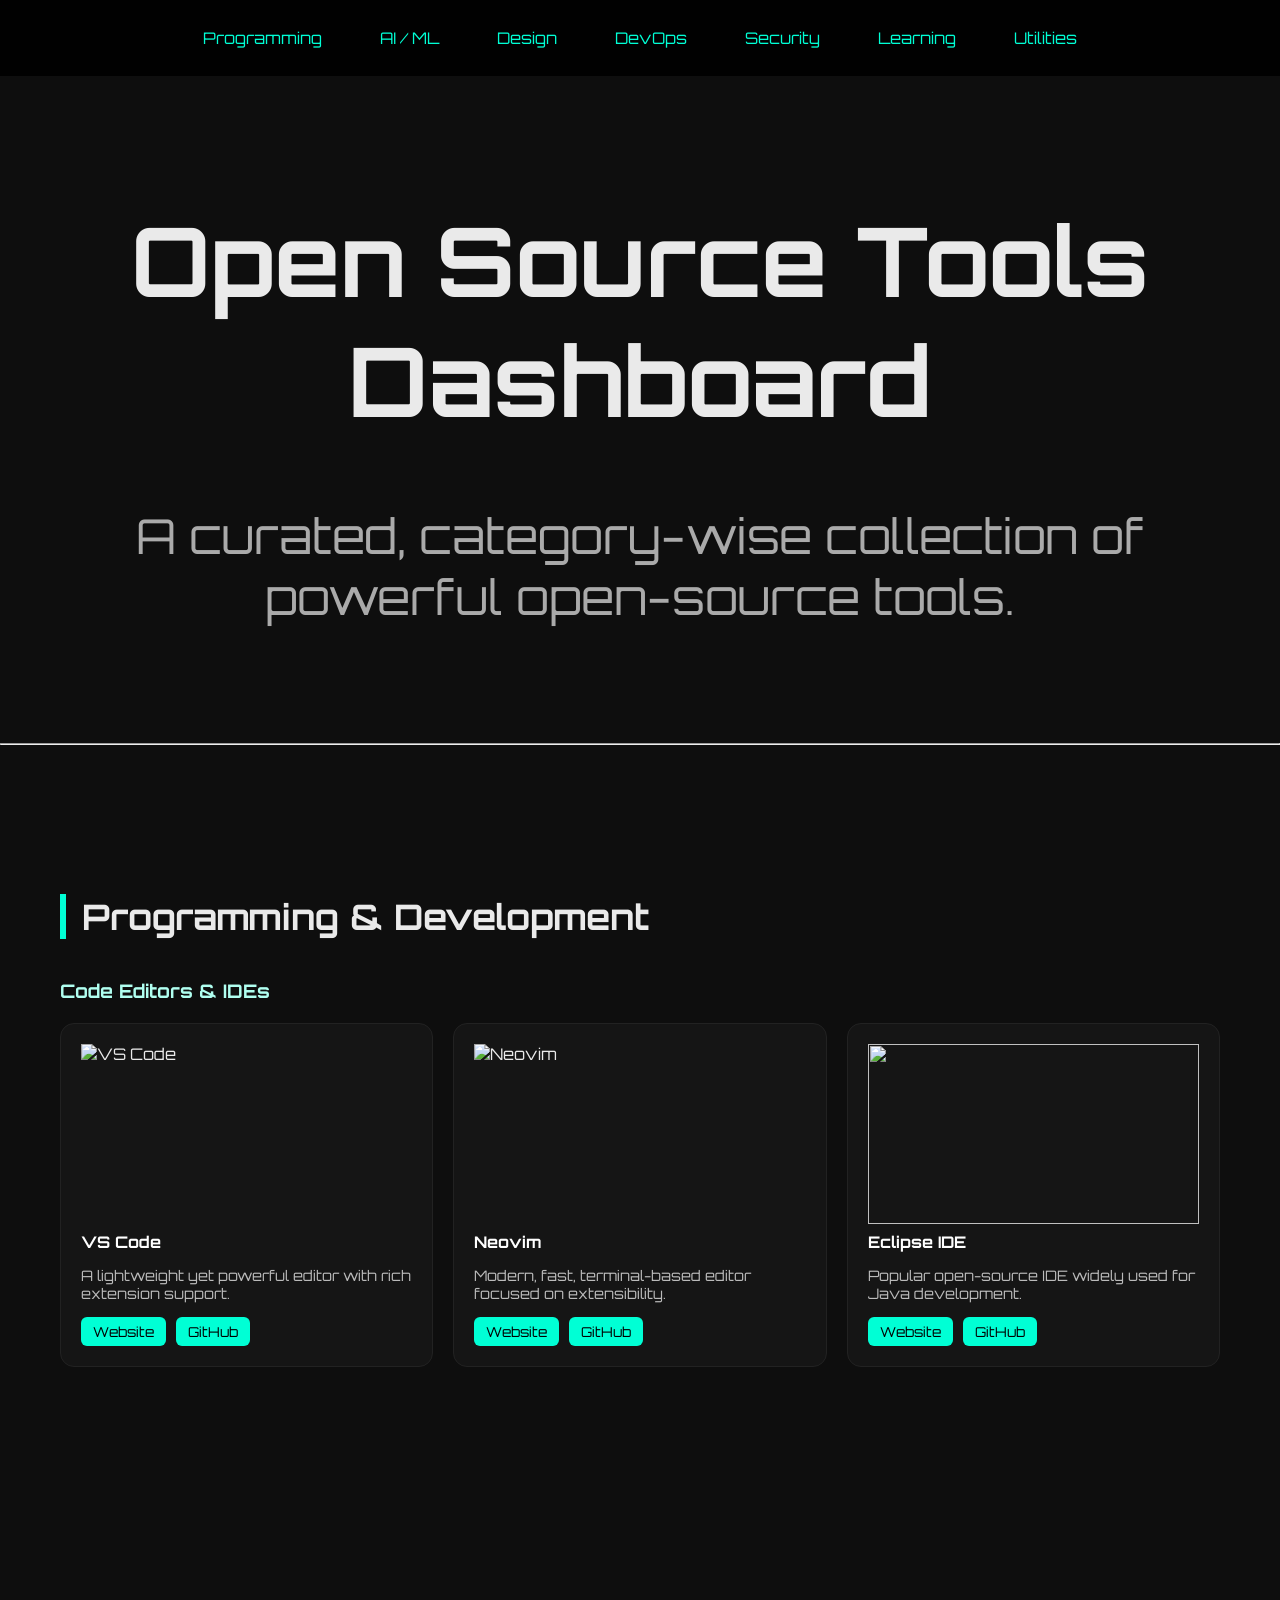
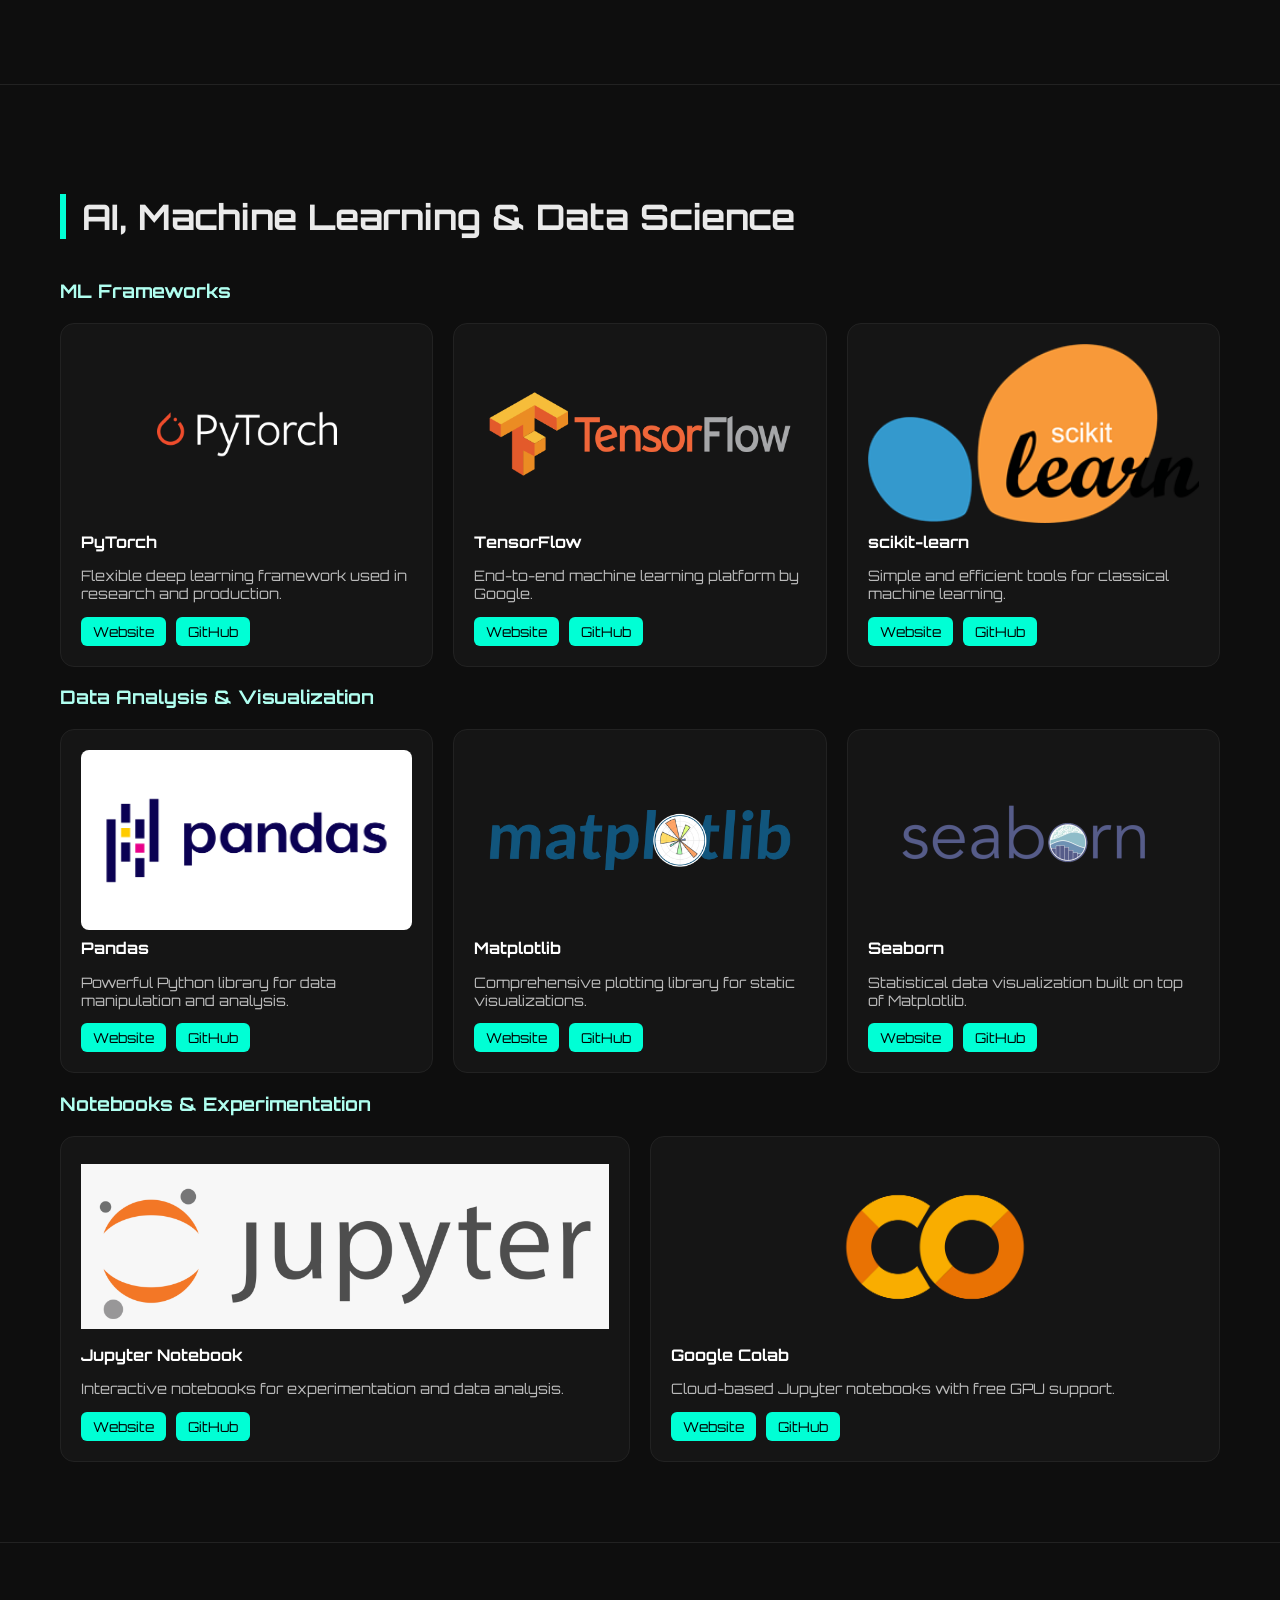
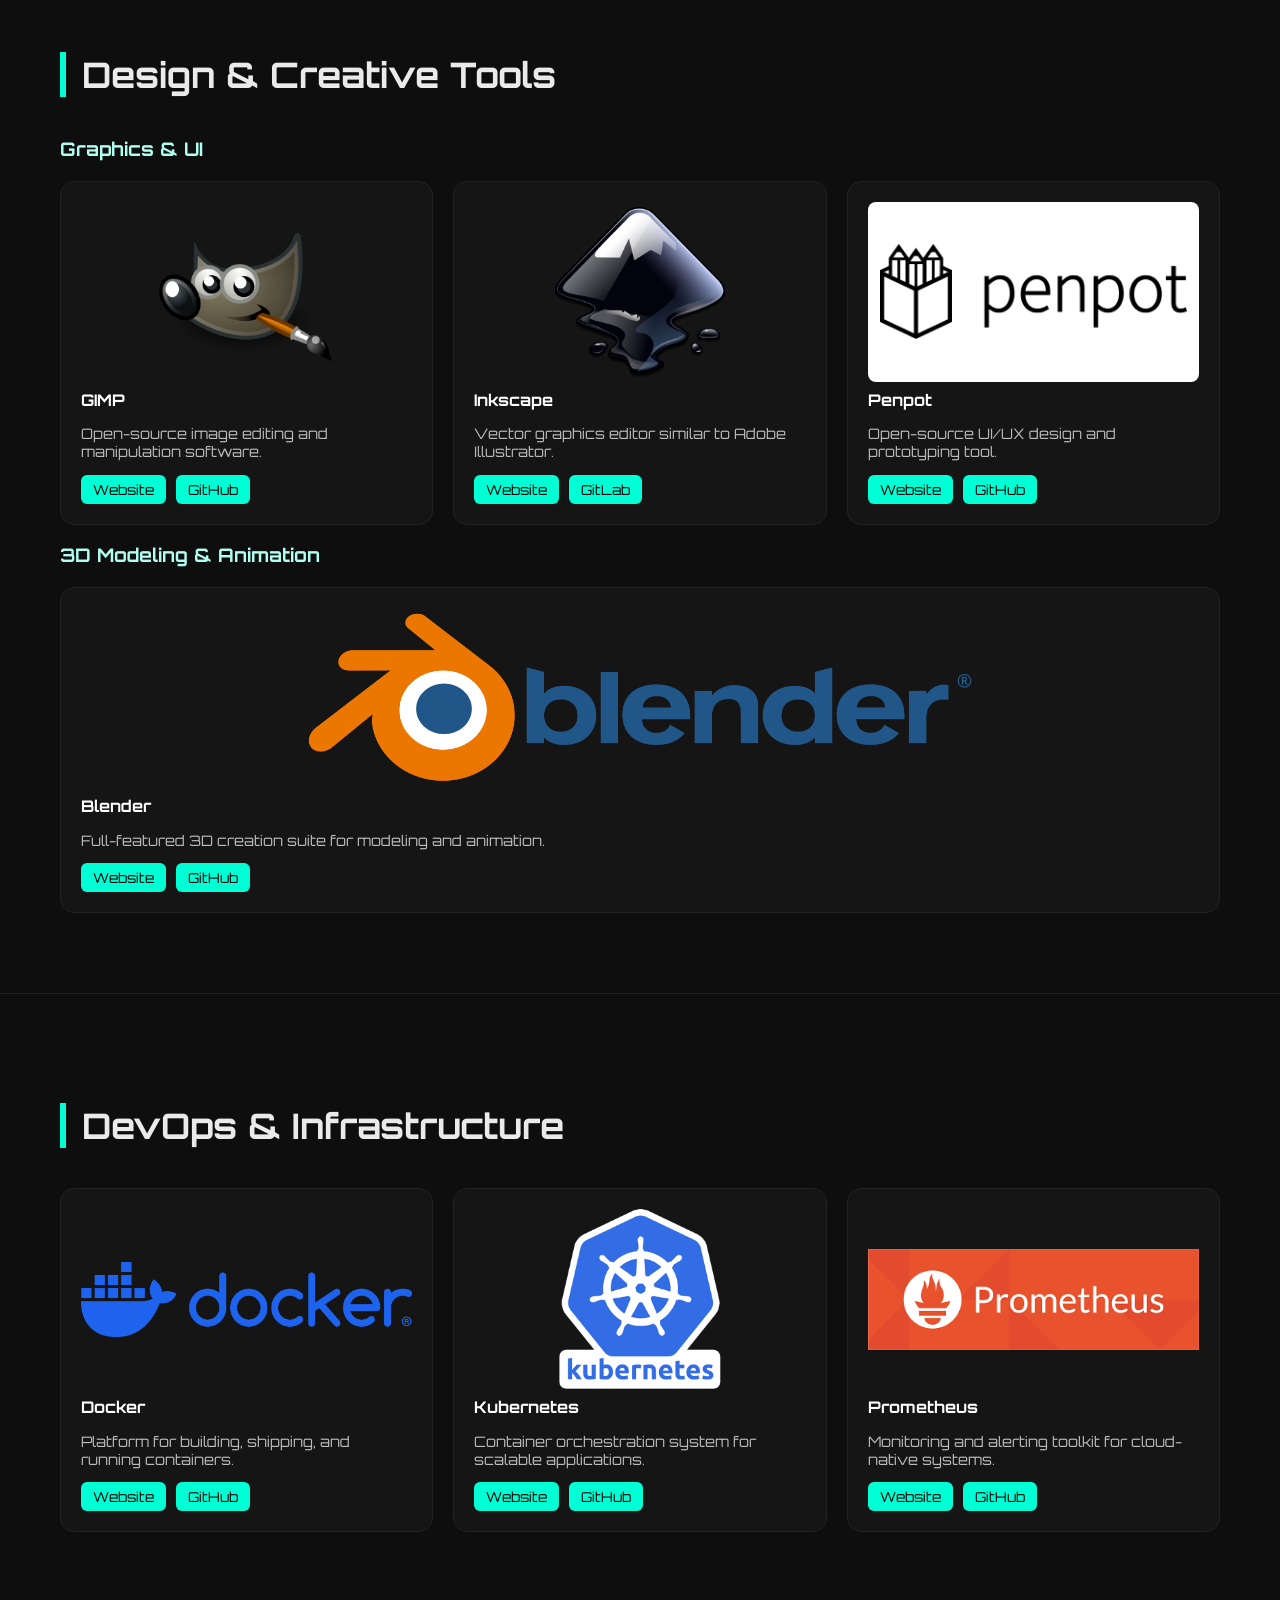
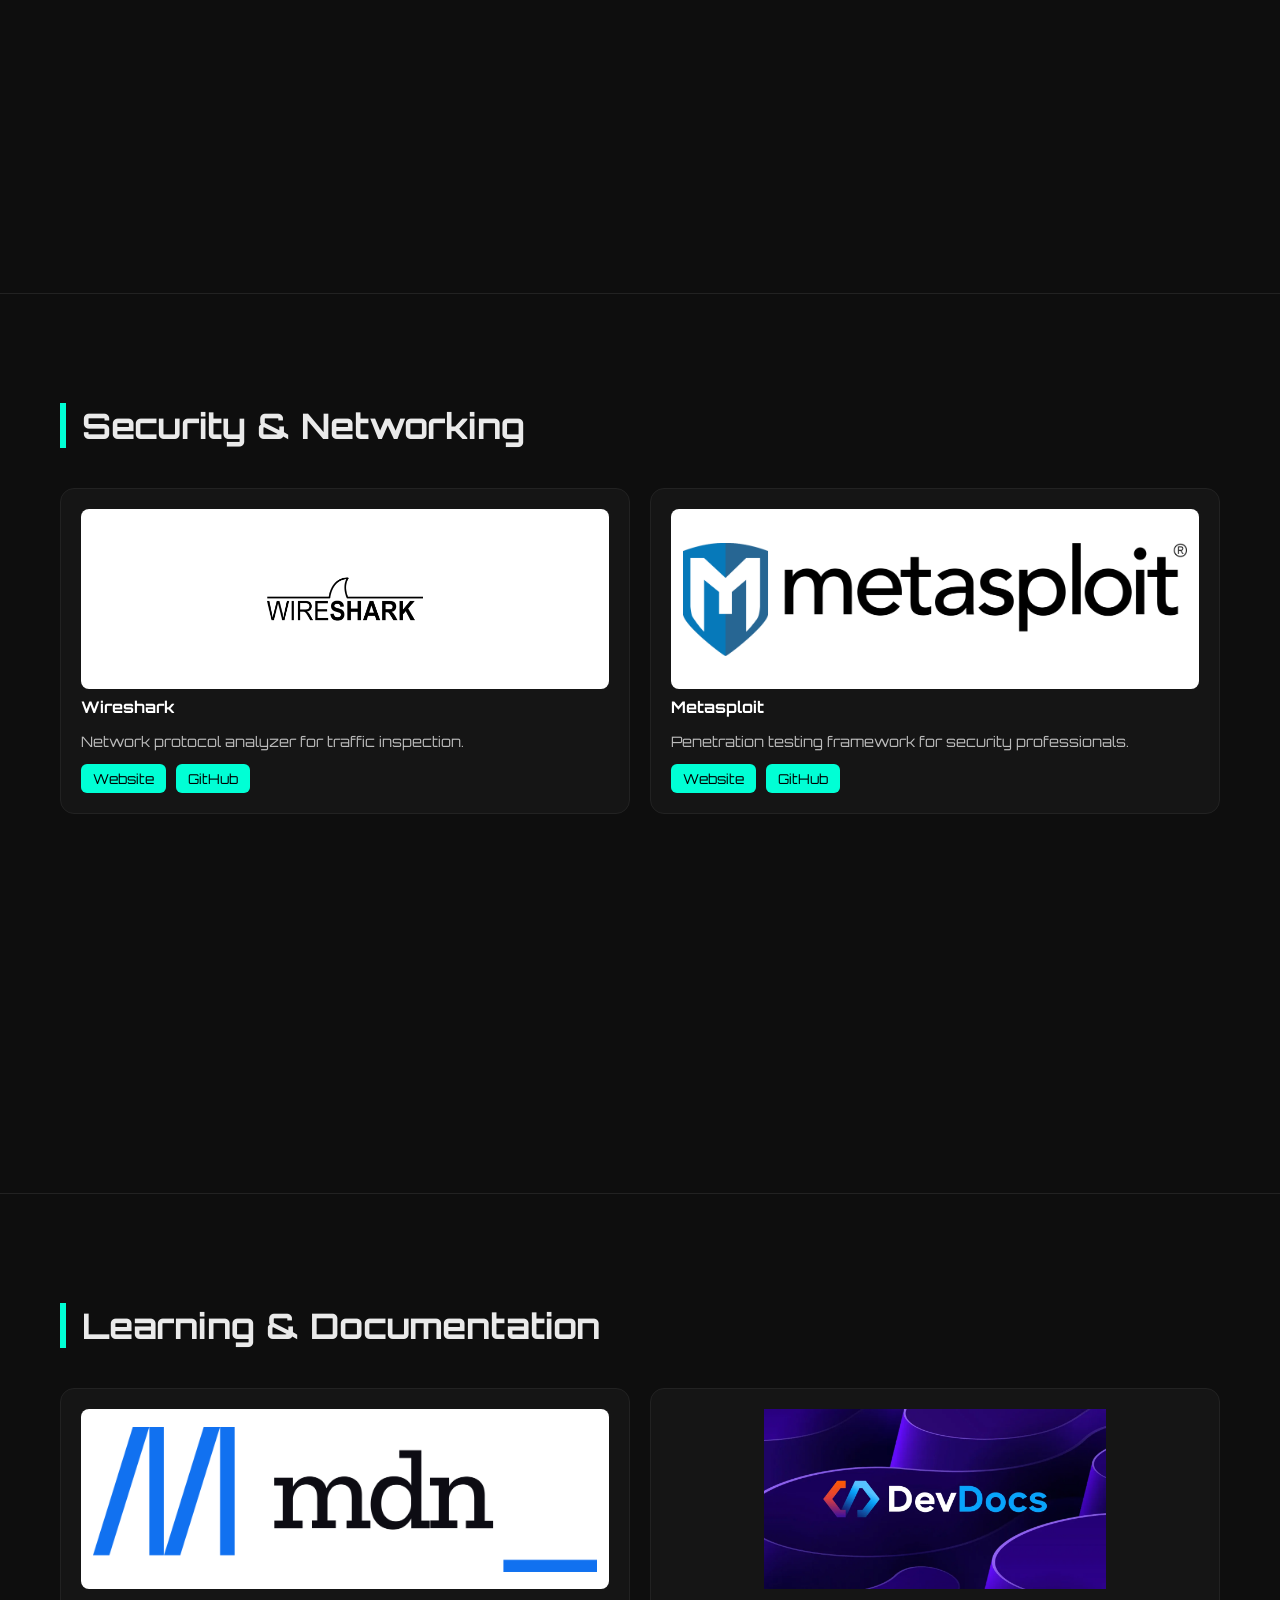
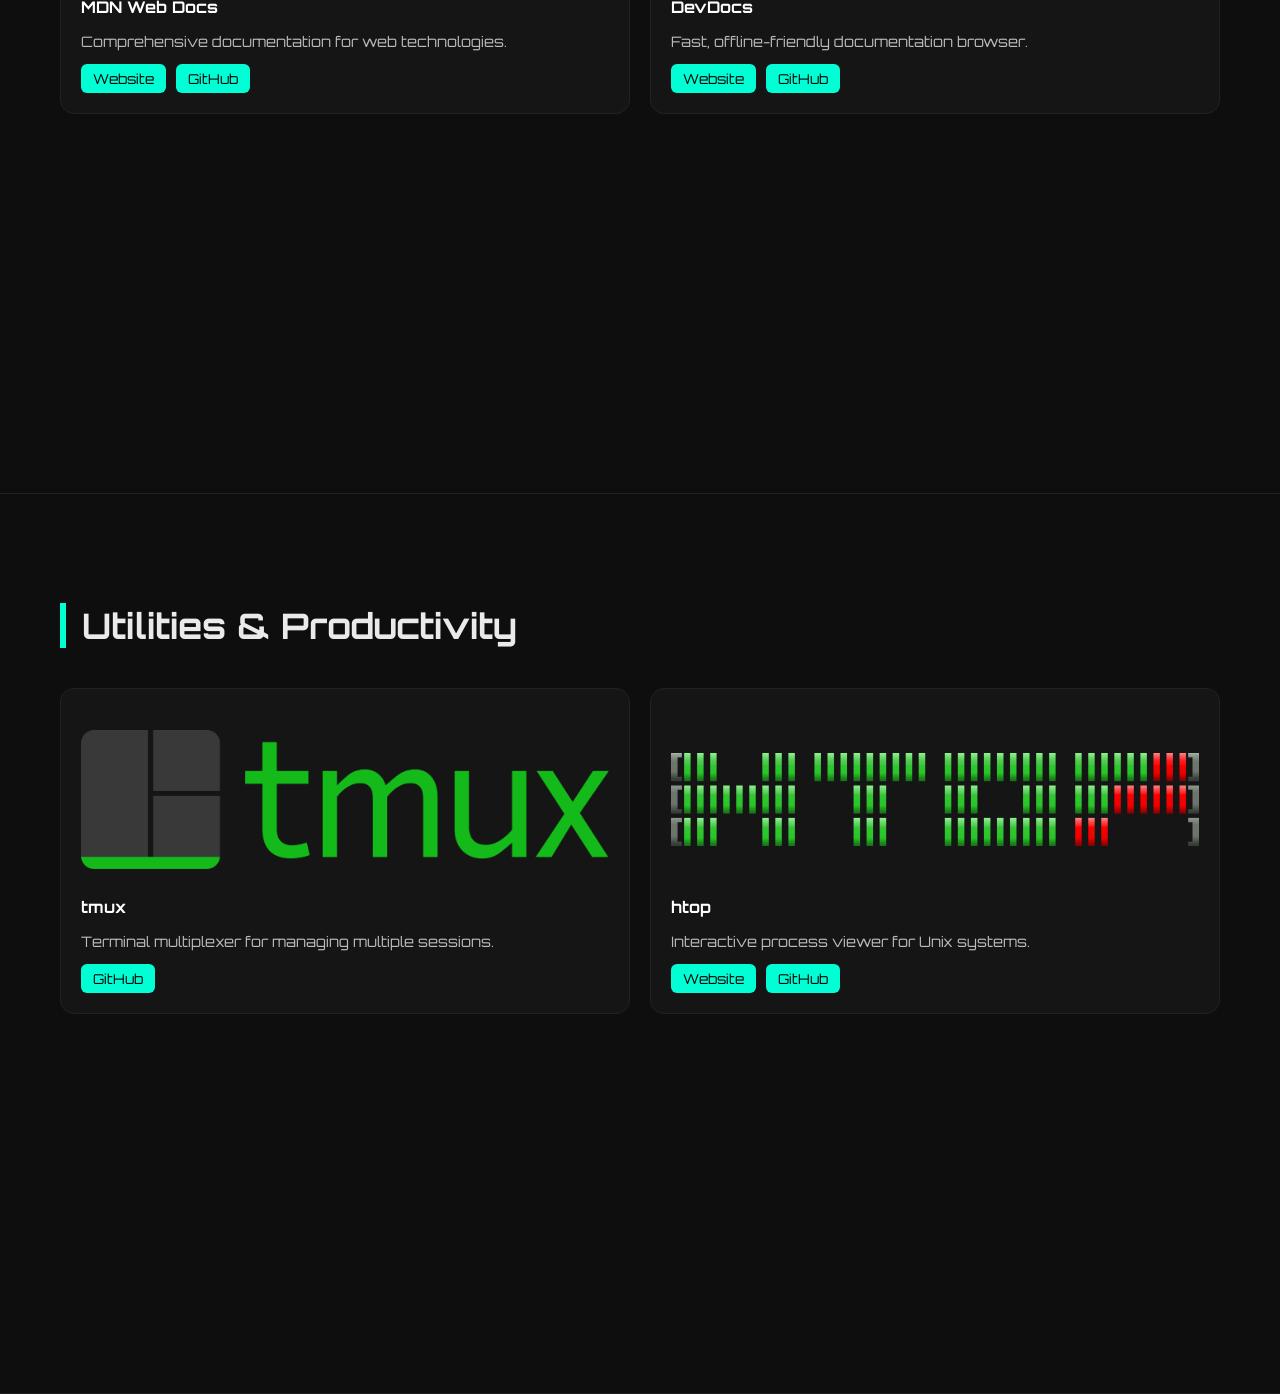
==== index.html @ a1ee07f9 "Rename main.html to index.html" ====
<!DOCTYPE html>
<html lang="en">

<head>
    <meta charset="UTF-8">
    <title>Open Source Tools Dashboard</title>

    <link rel="preconnect" href="https://fonts.googleapis.com">
    <link rel="preconnect" href="https://fonts.gstatic.com" crossorigin>
    <link href="https://fonts.googleapis.com/css2?family=Orbitron:wght@500&display=swap" rel="stylesheet">
    <link rel="stylesheet" href="app.css">
</head>

<body>

    <nav>
        <a href="#programming">Programming</a>
        <a href="#ai-ml">AI / ML</a>
        <a href="#design">Design</a>
        <a href="#devops">DevOps</a>
        <a href="#security">Security</a>
        <a href="#learning">Learning</a>
        <a href="#utilities">Utilities</a>
    </nav>

    <header style="padding:60px; text-align:center;">
        <h1 style="font-size:6rem;">Open Source Tools Dashboard</h1>
        <p style="color:#aaa;">
            A curated, category-wise collection of powerful open-source tools.
        </p>
    </header>
    <hr style="margin-bottom:40px">

    <div class="main">

        <section id="programming">
            <h2>Programming & Development</h2>

            <h3>Code Editors & IDEs</h3>
            <div class="tool-grid">
                <div class="tool-grid">
                    <div class="tool-card">
                        <img src="https://live.staticflickr.com/65535/53583665687_118df66792.jpg" alt="VS Code">
                        <h4>VS Code</h4>
                        <p>A lightweight yet powerful editor with rich extension support.</p>
                        <div class="tool-links">
                            <a href="https://code.visualstudio.com/" target="_blank">Website</a>
                            <a href="https://github.com/microsoft/vscode" target="_blank">GitHub</a>
                        </div>
                    </div>
                </div>


                <div class="tool-card">
                    <img src="https://live.staticflickr.com/4433/35978552310_2e17e04c25_w.jpg" alt="Neovim">
                    <h4>Neovim</h4>
                    <p>Modern, fast, terminal-based editor focused on extensibility.</p>
                    <div class="tool-links">
                        <a href="https://neovim.io/" target="_blank">Website</a>
                        <a href="https://github.com/neovim/neovim" target="_blank">GitHub</a>
                    </div>
                </div>

                <div class="tool-card">
                    <img src="https://download.eclipse.org/eclipse.org-common/themes/solstice/public/images/logo/eclipse-800x426.png">
                    <h4>Eclipse IDE</h4>
                    <p>Popular open-source IDE widely used for Java development.</p>
                    <div class="tool-links">
                        <a href="https://www.eclipse.org/" target="_blank">Website</a>
                        <a href="https://github.com/eclipse" target="_blank">GitHub</a>
                    </div>
                </div>
            </div>
        </section>

        <section id="ai-ml">
            <h2>AI, Machine Learning & Data Science</h2>

            <section id="ml-frameworks">
                <h3>ML Frameworks</h3>
                <div class="tool-grid">
                    <div class="tool-card">
                        <img src="images/pytorch.png">
                        <h4>PyTorch</h4>
                        <p>Flexible deep learning framework used in research and production.</p>
                        <div class="tool-links">
                            <a href="https://pytorch.org/" target="_blank">Website</a>
                            <a href="https://github.com/pytorch/pytorch" target="_blank">GitHub</a>
                        </div>
                    </div>

                    <div class="tool-card">
                        <img src="images/tensorflow.webp">
                        <h4>TensorFlow</h4>
                        <p>End-to-end machine learning platform by Google.</p>
                        <div class="tool-links">
                            <a href="https://www.tensorflow.org/" target="_blank">Website</a>
                            <a href="https://github.com/tensorflow/tensorflow" target="_blank">GitHub</a>
                        </div>
                    </div>

                    <div class="tool-card">
                        <img src="images/scikitlearn.webp">
                        <h4>scikit-learn</h4>
                        <p>Simple and efficient tools for classical machine learning.</p>
                        <div class="tool-links">
                            <a href="https://scikit-learn.org/" target="_blank">Website</a>
                            <a href="https://github.com/scikit-learn/scikit-learn" target="_blank">GitHub</a>
                        </div>
                    </div>
                </div>
            </section>

            <section id="data-analysis">
                <h3>Data Analysis & Visualization</h3>
                <div class="tool-grid">
                    <div class="tool-card">
                        <img src="images/pandas.png" class="dark">
                        <h4>Pandas</h4>
                        <p>Powerful Python library for data manipulation and analysis.</p>
                        <div class="tool-links">
                            <a href="https://pandas.pydata.org/" target="_blank">Website</a>
                            <a href="https://github.com/pandas-dev/pandas" target="_blank">GitHub</a>
                        </div>
                    </div>

                    <div class="tool-card">
                        <img src="images/matplotlib.webp" height="200" width="400">
                        <h4>Matplotlib</h4>
                        <p>Comprehensive plotting library for static visualizations.</p>
                        <div class="tool-links">
                            <a href="https://matplotlib.org/" target="_blank">Website</a>
                            <a href="https://github.com/matplotlib/matplotlib" target="_blank">GitHub</a>
                        </div>
                    </div>

                    <div class="tool-card">
                        <img src="images/seaborn.webp">
                        <h4>Seaborn</h4>
                        <p>Statistical data visualization built on top of Matplotlib.</p>
                        <div class="tool-links">
                            <a href="https://seaborn.pydata.org/" target="_blank">Website</a>
                            <a href="https://github.com/mwaskom/seaborn" target="_blank">GitHub</a>
                        </div>
                    </div>
                </div>
            </section>

            <section id="notebooks">
                <h3>Notebooks & Experimentation</h3>
                <div class="tool-grid">
                    <div class="tool-card">
                        <img src="images/jupyter.png">
                        <h4>Jupyter Notebook</h4>
                        <p>Interactive notebooks for experimentation and data analysis.</p>
                        <div class="tool-links">
                            <a href="https://jupyter.org/" target="_blank">Website</a>
                            <a href="https://github.com/jupyter/notebook" target="_blank">GitHub</a>
                        </div>
                    </div>

                    <div class="tool-card">
                        <img src="images/googlecolab.png">
                        <h4>Google Colab</h4>
                        <p>Cloud-based Jupyter notebooks with free GPU support.</p>
                        <div class="tool-links">
                            <a href="https://colab.research.google.com/" target="_blank">Website</a>
                            <a href="https://github.com/googlecolab" target="_blank">GitHub</a>
                        </div>
                    </div>
                </div>
            </section>
        </section>

        <section id="design">
            <h2>Design & Creative Tools</h2>

            <h3>Graphics & UI</h3>
            <div class="tool-grid">
                <div class="tool-card">
                    <img src="images/gimp.png">
                    <h4>GIMP</h4>
                    <p>Open-source image editing and manipulation software.</p>
                    <div class="tool-links">
                        <a href="https://www.gimp.org/" target="_blank">Website</a>
                        <a href="https://github.com/GNOME/gimp" target="_blank">GitHub</a>
                    </div>
                </div>

                <div class="tool-card">
                    <img src="images/inkscape.webp">
                    <h4>Inkscape</h4>
                    <p>Vector graphics editor similar to Adobe Illustrator.</p>
                    <div class="tool-links">
                        <a href="https://inkscape.org/" target="_blank">Website</a>
                        <a href="https://gitlab.com/inkscape/inkscape" target="_blank">GitLab</a>
                    </div>
                </div>

                <div class="tool-card">
                    <img src="images/penpot.png" class="dark">
                    <h4>Penpot</h4>
                    <p>Open-source UI/UX design and prototyping tool.</p>
                    <div class="tool-links">
                        <a href="https://penpot.app/" target="_blank">Website</a>
                        <a href="https://github.com/penpot/penpot" target="_blank">GitHub</a>
                    </div>
                </div>
            </div>

            <h3>3D Modeling & Animation</h3>
            <div class="tool-grid">
                <div class="tool-card">
                    <img src="images/blender.png">
                    <h4>Blender</h4>
                    <p>Full-featured 3D creation suite for modeling and animation.</p>
                    <div class="tool-links">
                        <a href="https://www.blender.org/" target="_blank">Website</a>
                        <a href="https://github.com/blender/blender" target="_blank">GitHub</a>
                    </div>
                </div>
            </div>
        </section>

        <section id="devops">
            <h2>DevOps & Infrastructure</h2>

            <div class="tool-grid">
                <div class="tool-card">
                    <img src="images/docker.png">
                    <h4>Docker</h4>
                    <p>Platform for building, shipping, and running containers.</p>
                    <div class="tool-links">
                        <a href="https://www.docker.com/" target="_blank">Website</a>
                        <a href="https://github.com/docker/docker-ce" target="_blank">GitHub</a>
                    </div>
                </div>

                <div class="tool-card">
                    <img src="images/kubernetes.png">
                    <h4>Kubernetes</h4>
                    <p>Container orchestration system for scalable applications.</p>
                    <div class="tool-links">
                        <a href="https://kubernetes.io/" target="_blank">Website</a>
                        <a href="https://github.com/kubernetes/kubernetes" target="_blank">GitHub</a>
                    </div>
                </div>

                <div class="tool-card">
                    <img src="images/prometheus.png">
                    <h4>Prometheus</h4>
                    <p>Monitoring and alerting toolkit for cloud-native systems.</p>
                    <div class="tool-links">
                        <a href="https://prometheus.io/" target="_blank">Website</a>
                        <a href="https://github.com/prometheus/prometheus" target="_blank">GitHub</a>
                    </div>
                </div>
            </div>
        </section>

        <section id="security">
            <h2>Security & Networking</h2>

            <div class="tool-grid">
                <div class="tool-card">
                    <img src="images/wireshark.png" class="dark">
                    <h4>Wireshark</h4>
                    <p>Network protocol analyzer for traffic inspection.</p>
                    <div class="tool-links">
                        <a href="https://www.wireshark.org/" target="_blank">Website</a>
                        <a href="https://github.com/wireshark/wireshark" target="_blank">GitHub</a>
                    </div>
                </div>

                <div class="tool-card">
                    <img src="images/metasploit.png" class="dark">
                    <h4>Metasploit</h4>
                    <p>Penetration testing framework for security professionals.</p>
                    <div class="tool-links">
                        <a href="https://www.metasploit.com/" target="_blank">Website</a>
                        <a href="https://github.com/rapid7/metasploit-framework" target="_blank">GitHub</a>
                    </div>
                </div>
            </div>
        </section>

        <section id="learning">
            <h2>Learning & Documentation</h2>

            <div class="tool-grid">
                <div class="tool-card">
                    <img src="images/mdnwebdocs.png" class="dark">
                    <h4>MDN Web Docs</h4>
                    <p>Comprehensive documentation for web technologies.</p>
                    <div class="tool-links">
                        <a href="https://developer.mozilla.org/" target="_blank">Website</a>
                        <a href="https://github.com/mdn/content" target="_blank">GitHub</a>
                    </div>
                </div>

                <div class="tool-card">
                    <img src="images/devdocs.webp">
                    <h4>DevDocs</h4>
                    <p>Fast, offline-friendly documentation browser.</p>
                    <div class="tool-links">
                        <a href="https://devdocs.io/" target="_blank">Website</a>
                        <a href="https://github.com/freeCodeCamp/devdocs" target="_blank">GitHub</a>
                    </div>
                </div>
            </div>
        </section>

        <section id="utilities">
            <h2>Utilities & Productivity</h2>

            <div class="tool-grid">
                <div class="tool-card">
                    <img src="images/tmux.png">
                    <h4>tmux</h4>
                    <p>Terminal multiplexer for managing multiple sessions.</p>
                    <div class="tool-links">
                        <a href="https://github.com/tmux/tmux" target="_blank">GitHub</a>
                    </div>
                </div>

                <div class="tool-card">
                    <img src="images/htop.png">
                    <h4>htop</h4>
                    <p>Interactive process viewer for Unix systems.</p>
                    <div class="tool-links">
                        <a href="https://htop.dev/" target="_blank">Website</a>
                        <a href="https://github.com/htop-dev/htop" target="_blank">GitHub</a>
                    </div>
                </div>
            </div>
        </section>

    </div>


</body>

</html>
---- app.css ----
* {
    box-sizing: border-box;
}

html {
    scroll-behavior: smooth;
}

body {
    margin: 0;
    background-color: #0e0e0e;
    color: #eaeaea;
    font-family: 'Orbitron', sans-serif;
}

header{
    font-size:3rem;
}

nav {
    position: sticky;
    top: 0;
    z-index: 100;
    display: flex;
    justify-content: center;
    gap: 30px;
    padding: 20px;
    background: rgba(0, 0, 0, 0.9);
}

nav a {
    color: #00ffd5;
    text-decoration: none;
    padding: 8px 14px;
    border-radius: 6px;
}

nav a:hover {
    background: #00ffd5;
    color: #000;
}

.main>section {
    min-height: 100vh;
    padding: 80px 60px;
    border-bottom: 1px solid #222;
}

h2 {
    font-size: 2.2rem;
    border-left: 6px solid #00ffd5;
    padding-left: 16px;
    margin-bottom: 40px;
}

h3 {
    color: #b0fff0;
    margin-bottom: 20px;
}


.tool-grid {
    display: grid;
    grid-template-columns: repeat(auto-fit, minmax(260px, 1fr));
    gap: 20px;
}





/* CARD PROPSS: */ 
.tool-card {
    background: #151515;
    border-radius: 14px;
    padding: 20px;
    border: 1px solid #222;
}

.tool-card img {
    width: 100%;
    height: 180px;
    object-fit: contain;
    display: block;
}

.tool-card img.dark {
    background: #fff;
    padding: 12px;
    border-radius: 8px;
}

.tool-card h4 {
    margin: 8px 0;
    color: #fff;
}

.tool-card p {
    font-size: 0.9rem;
    color: #bbb;
}

.tool-card:hover {
  transform: translateY(-6px);
  transition: transform 0.2s ease;
}


.tool-links {
    margin-top: 12px;
    display: flex;
    gap: 10px;
}

.tool-links a {
    background: #00ffd5;
    color: #000;
    padding: 6px 12px;
    border-radius: 6px;
    text-decoration: none;
    font-size: 0.85rem;
}
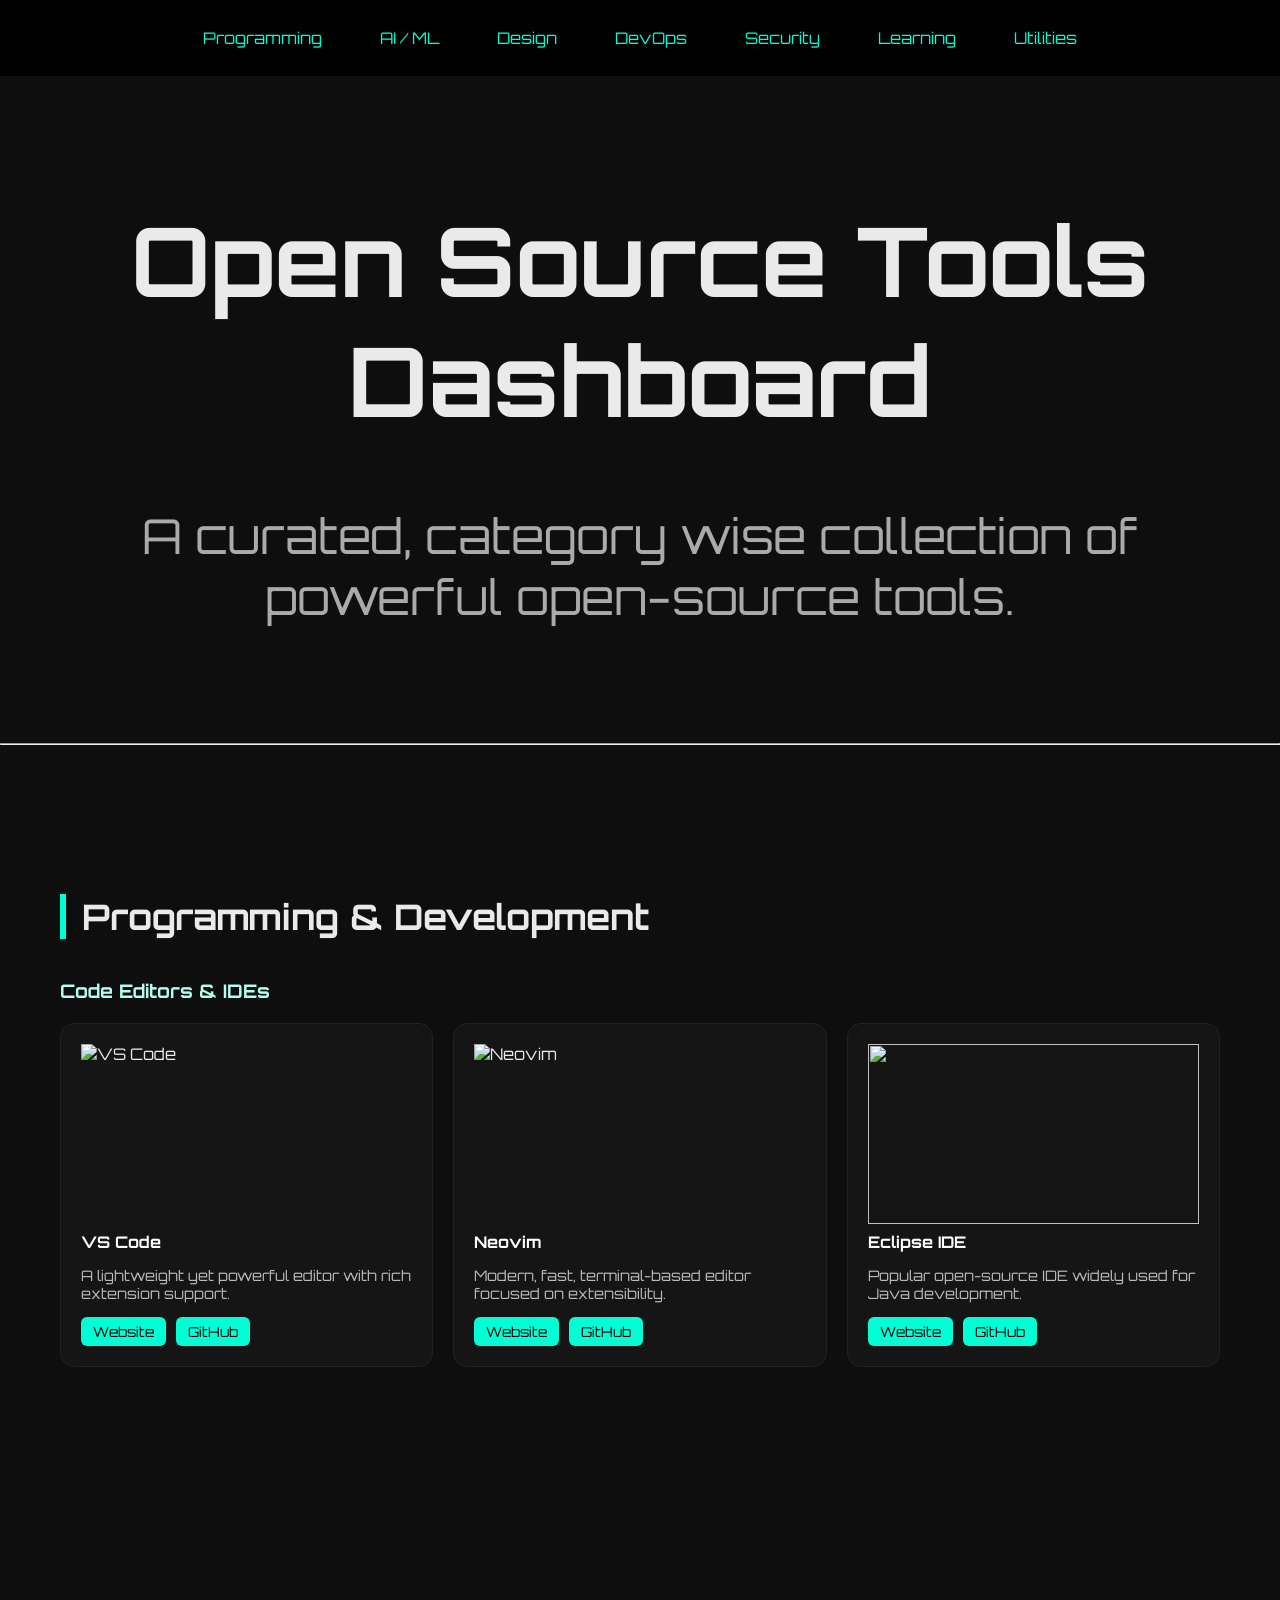
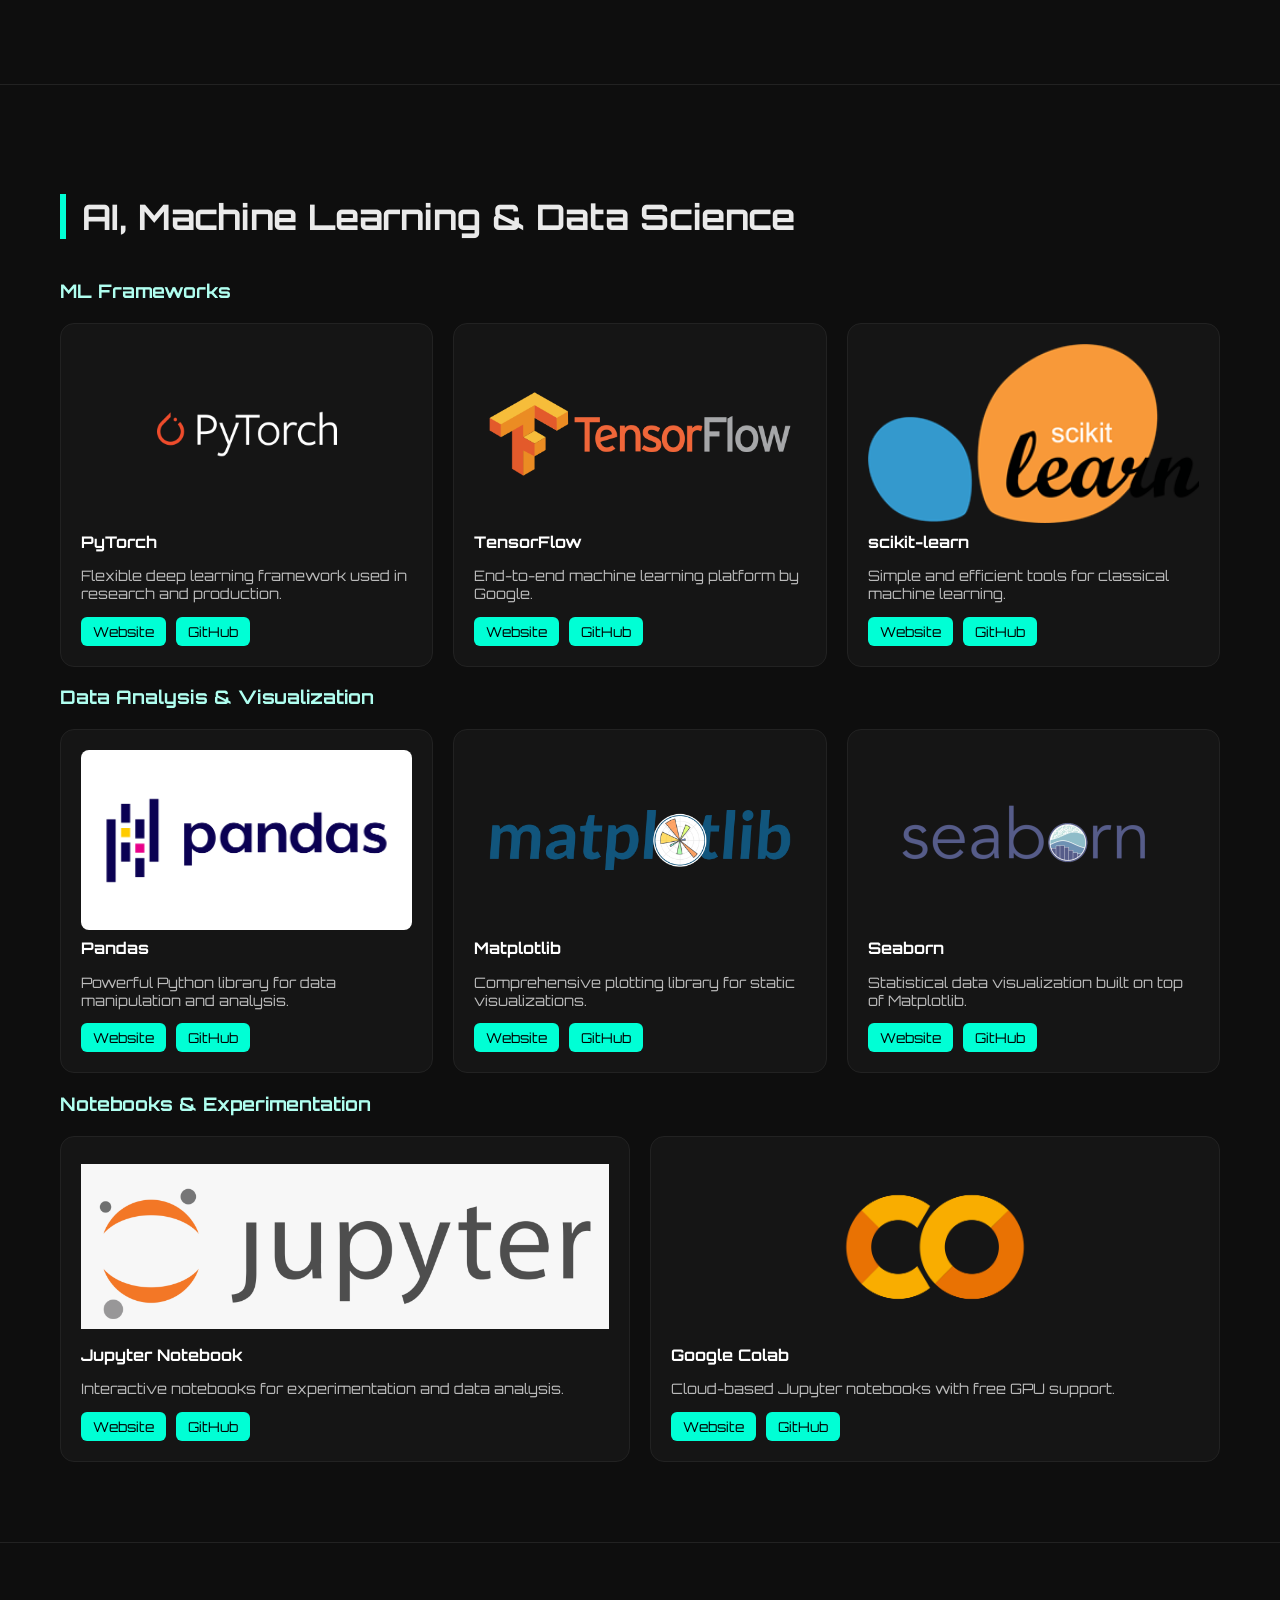
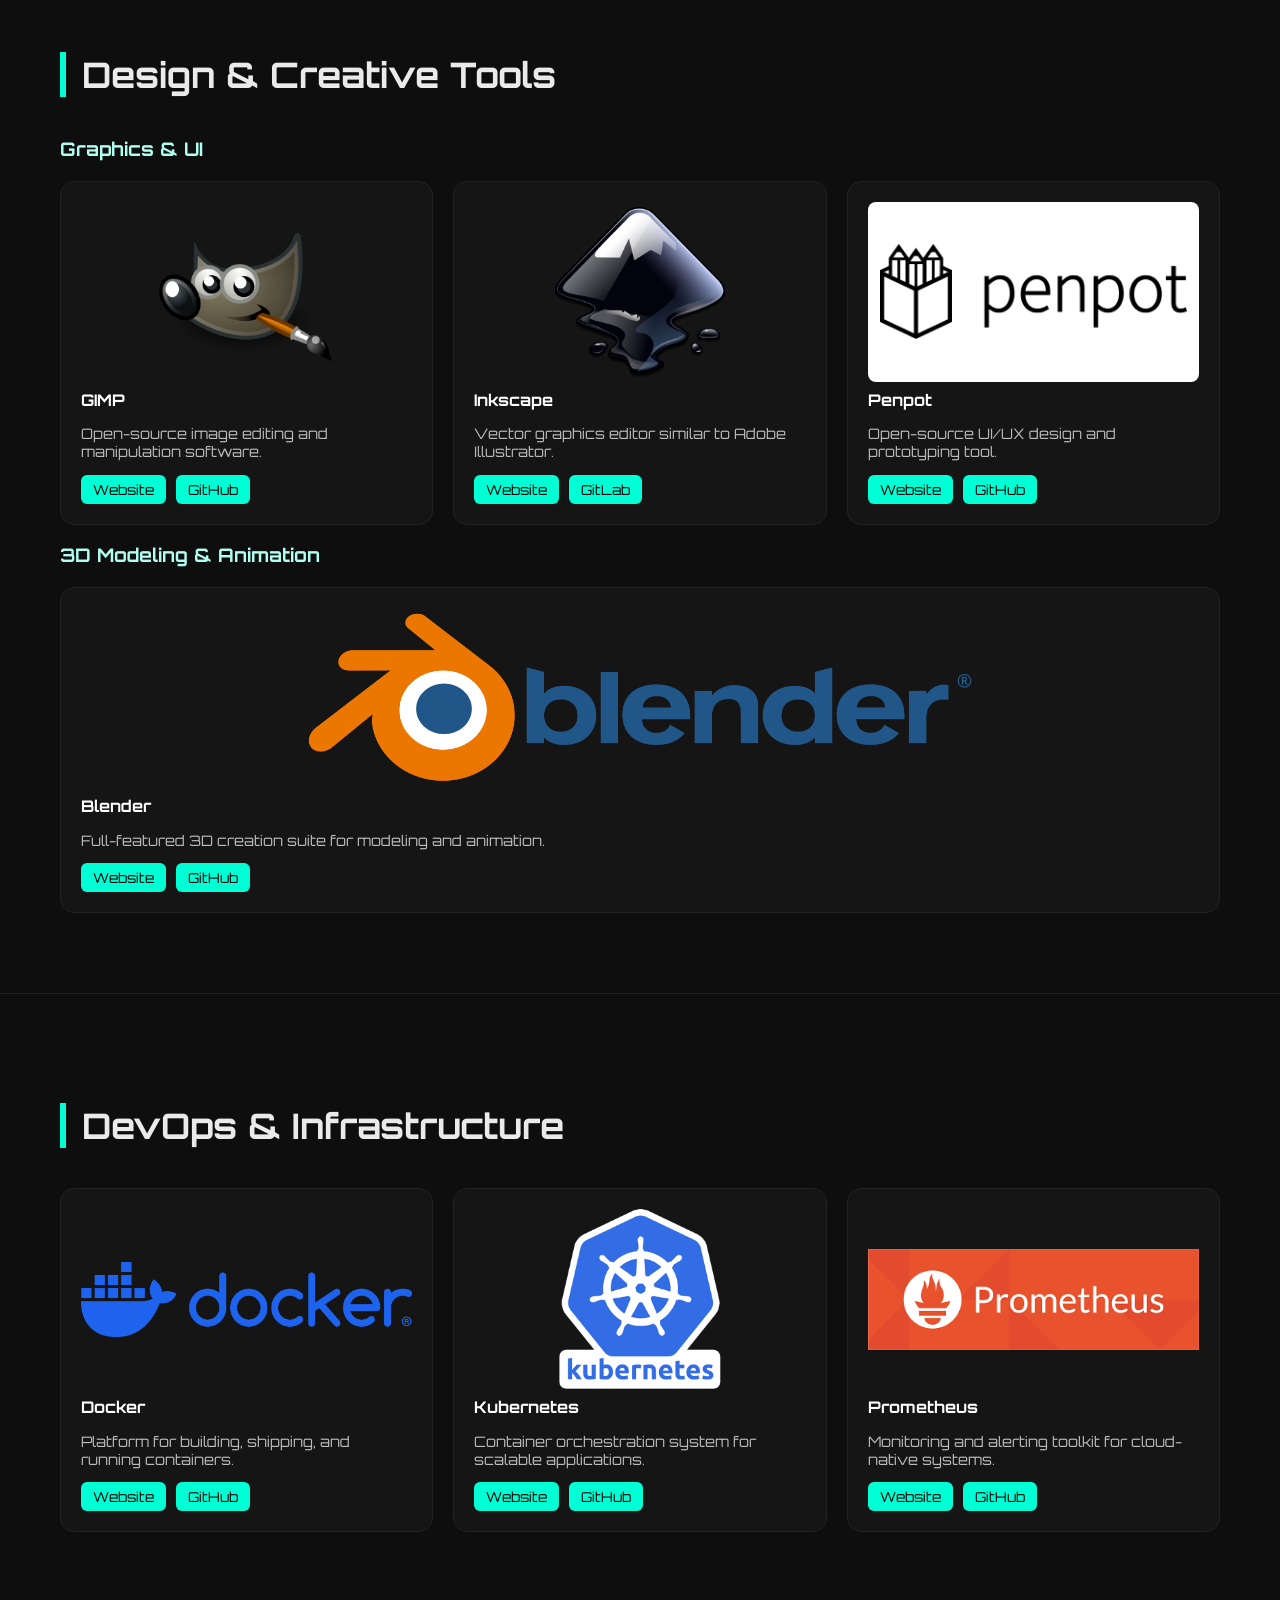
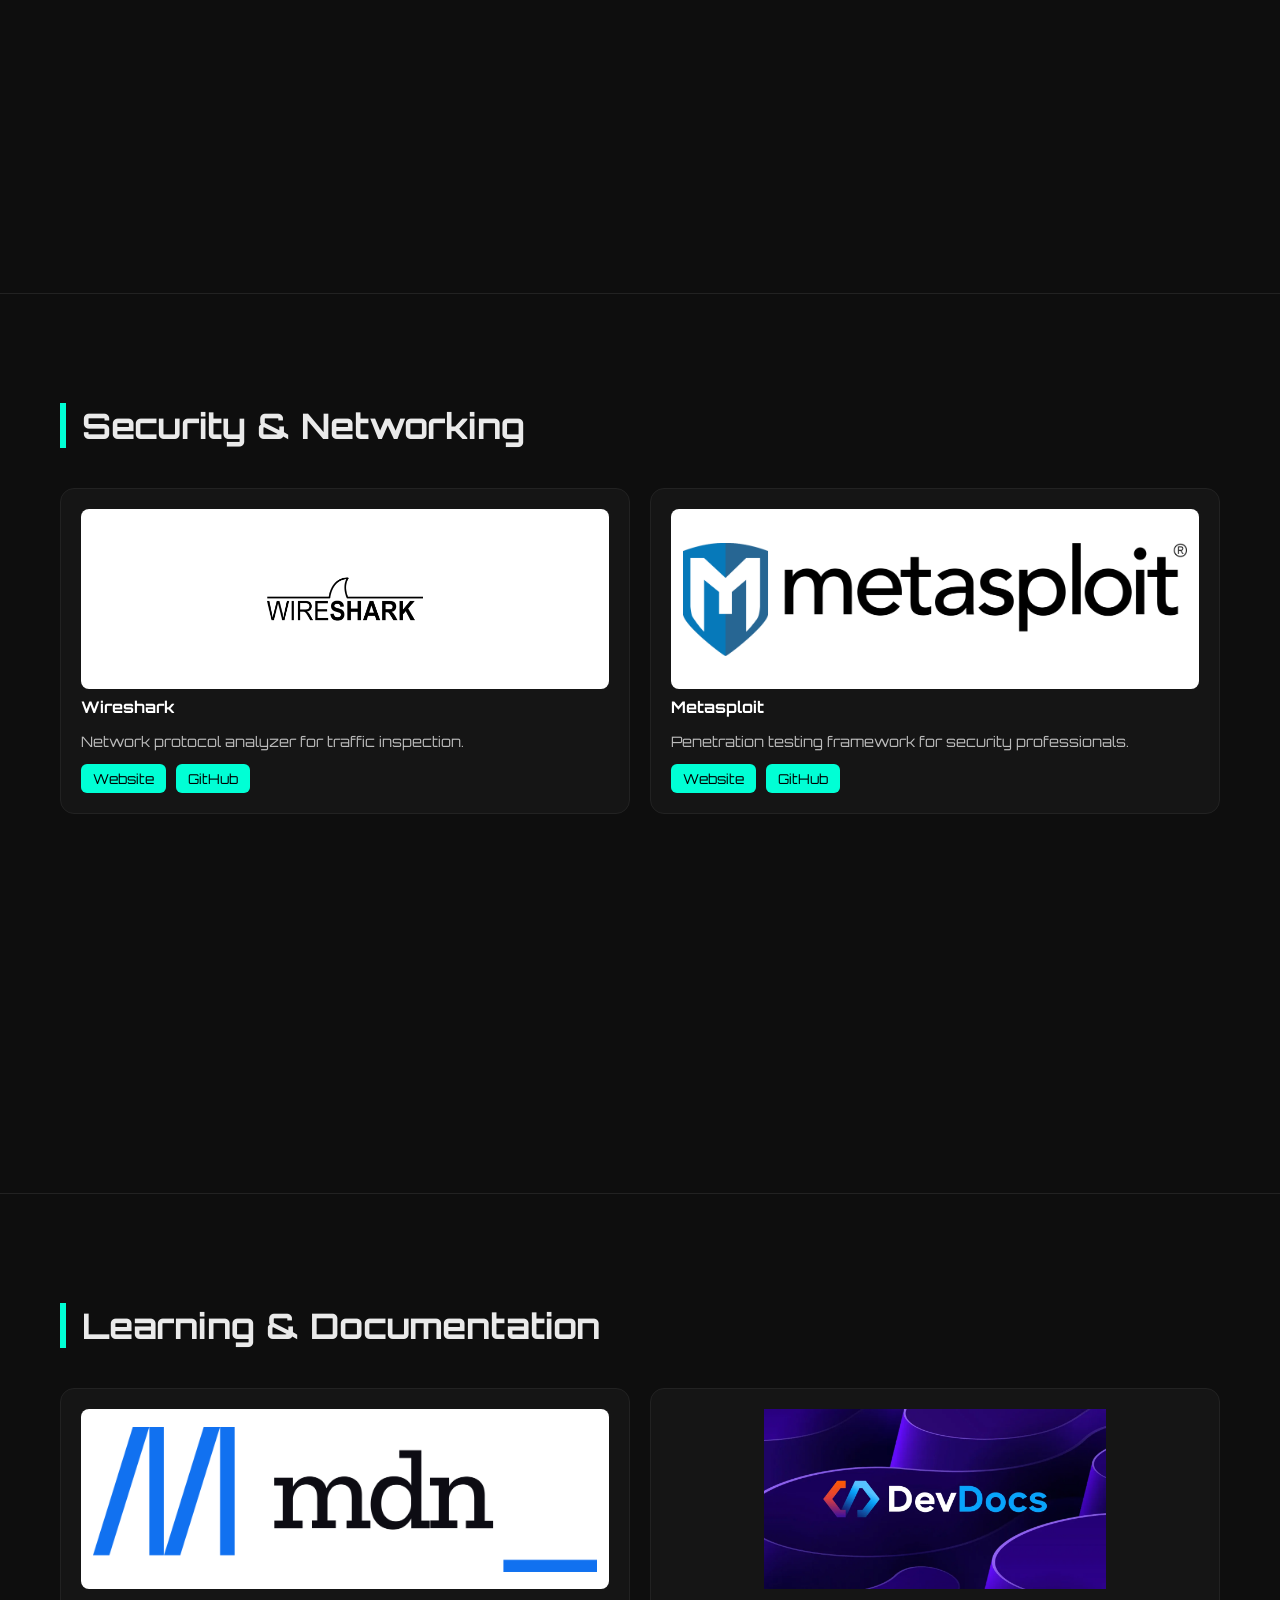
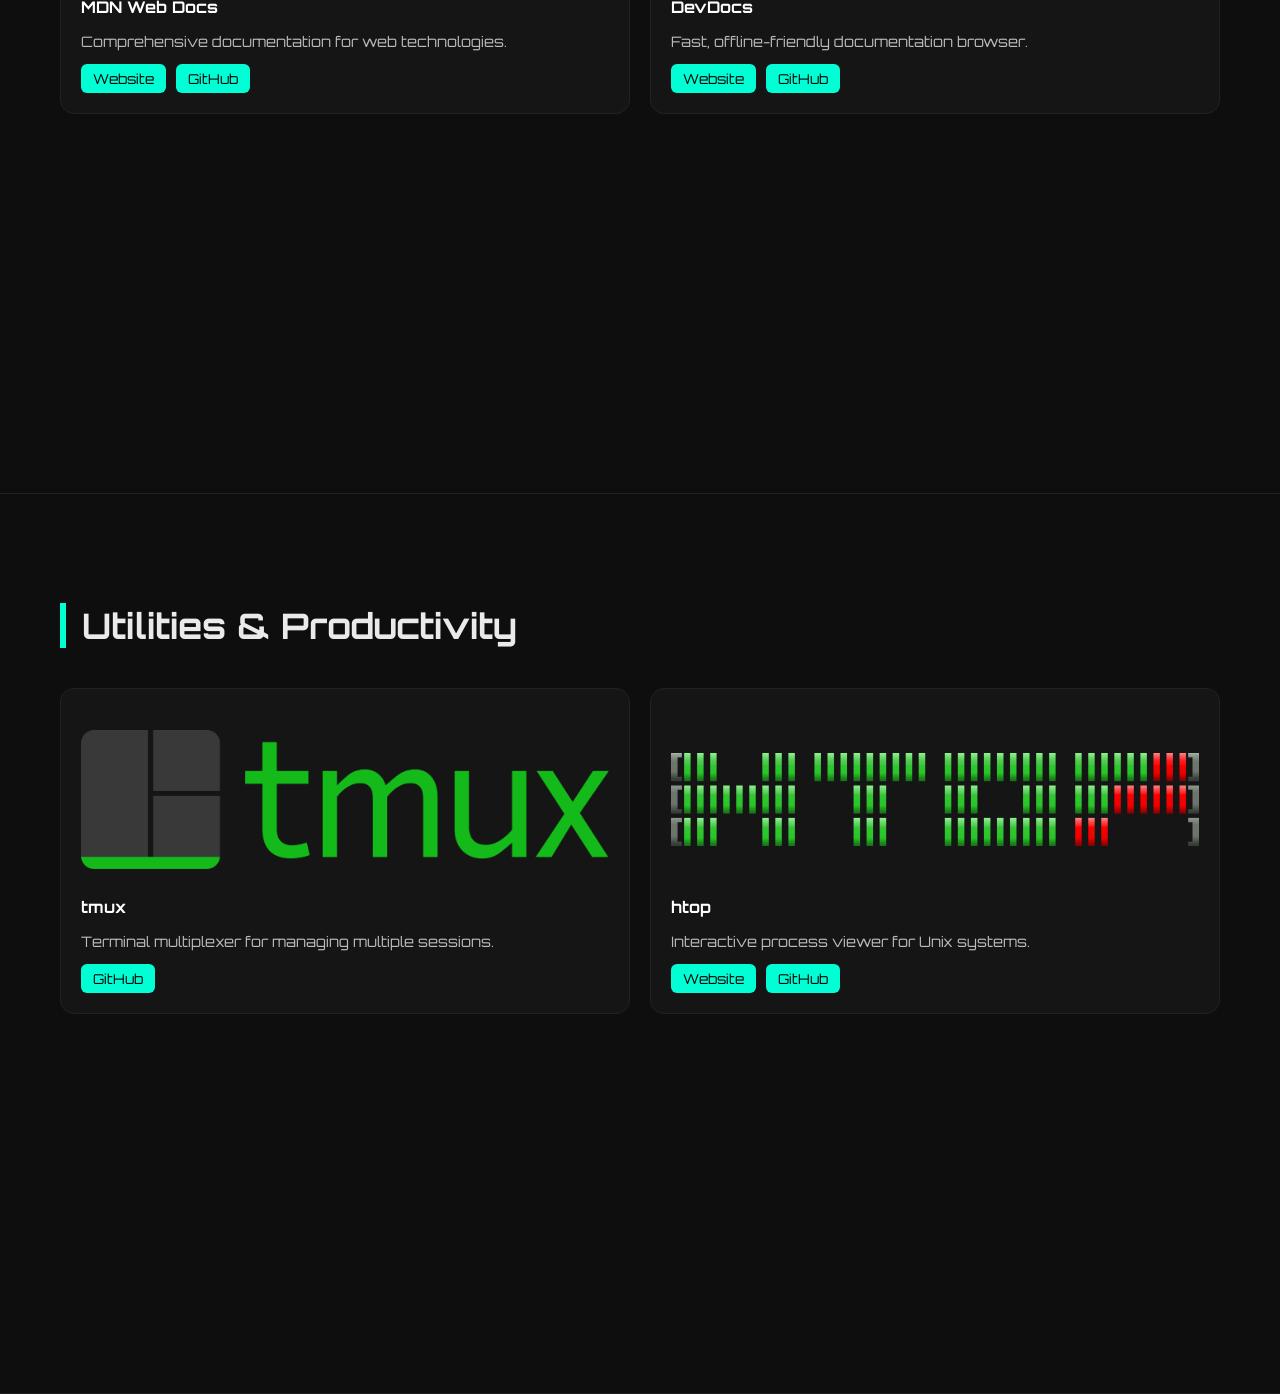
==== commit 6b4f0fb0: "Fix typo in header description" ====
--- a/index.html
+++ b/index.html
@@ -26,7 +26,7 @@
     <header style="padding:60px; text-align:center;">
         <h1 style="font-size:6rem;">Open Source Tools Dashboard</h1>
         <p style="color:#aaa;">
-            A curated, category-wise collection of powerful open-source tools.
+            A curated, category wise collection of powerful open-source tools.
         </p>
     </header>
     <hr style="margin-bottom:40px">
@@ -62,7 +62,8 @@
                 </div>
 
                 <div class="tool-card">
-                    <img src="https://download.eclipse.org/eclipse.org-common/themes/solstice/public/images/logo/eclipse-800x426.png">
+                    <img
+                        src="https://download.eclipse.org/eclipse.org-common/themes/solstice/public/images/logo/eclipse-800x426.png">
                     <h4>Eclipse IDE</h4>
                     <p>Popular open-source IDE widely used for Java development.</p>
                     <div class="tool-links">
